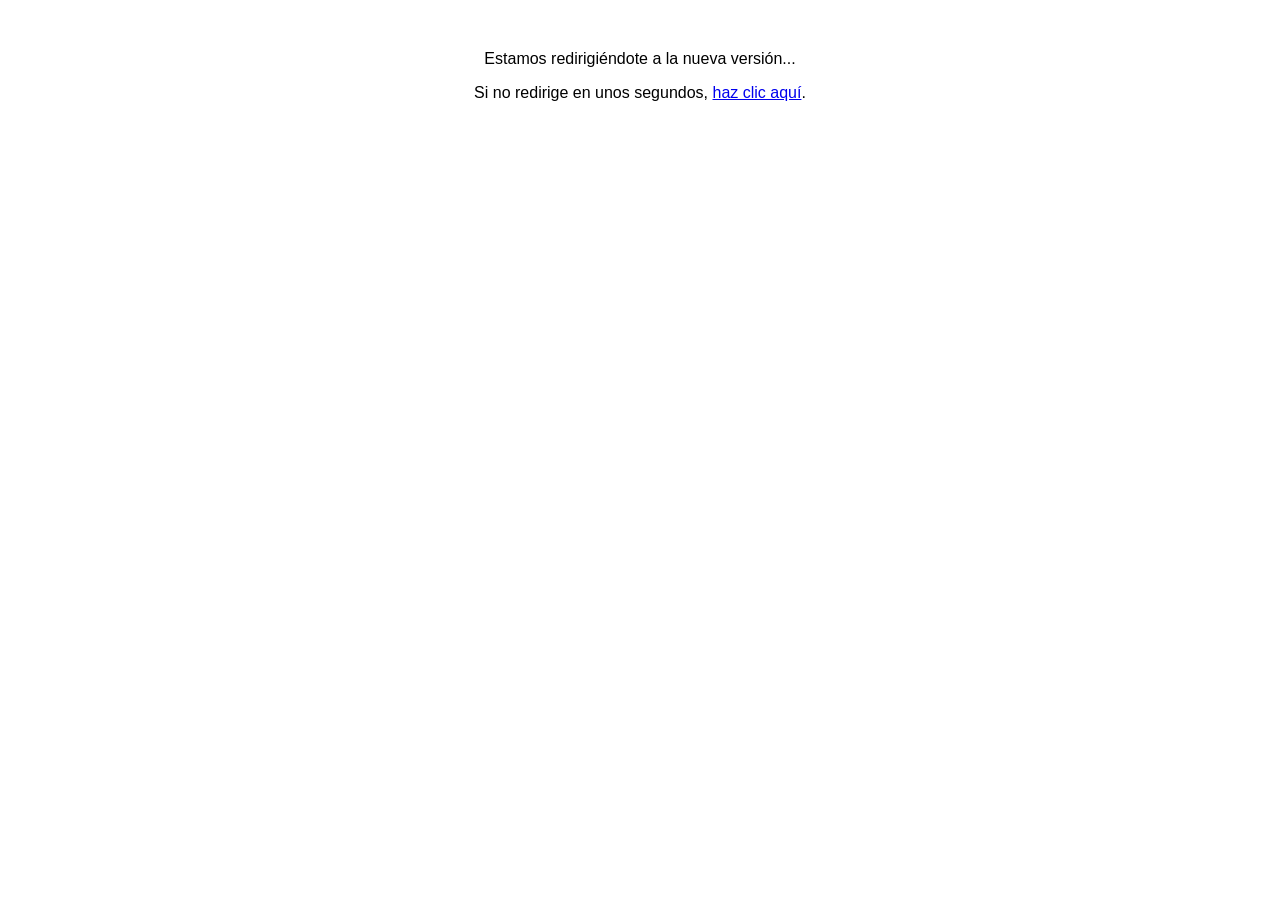
==== index.html @ ec011e34 "Subiendo index" ====
<!DOCTYPE html>
<html lang="es">
<head>
    <meta charset="UTF-8">
    <meta http-equiv="refresh" content="3; url=index (1).html">
    <title>Redireccionando...</title>
    <script>
        // Respaldo en JavaScript en caso de que el meta tag falle
        setTimeout(function() {
            window.location.href = "index (1).html";
        }, 3000); // 3000 milisegundos = 3 segundos
    </script>
</head>
<body>
    <div style="text-align: center; margin-top: 50px; font-family: Arial, sans-serif;">
        <p>Estamos redirigiéndote a la nueva versión...</p>
        <p>Si no redirige en unos segundos, <a href="index (1).html">haz clic aquí</a>.</p>
    </div>
</body>
</html>
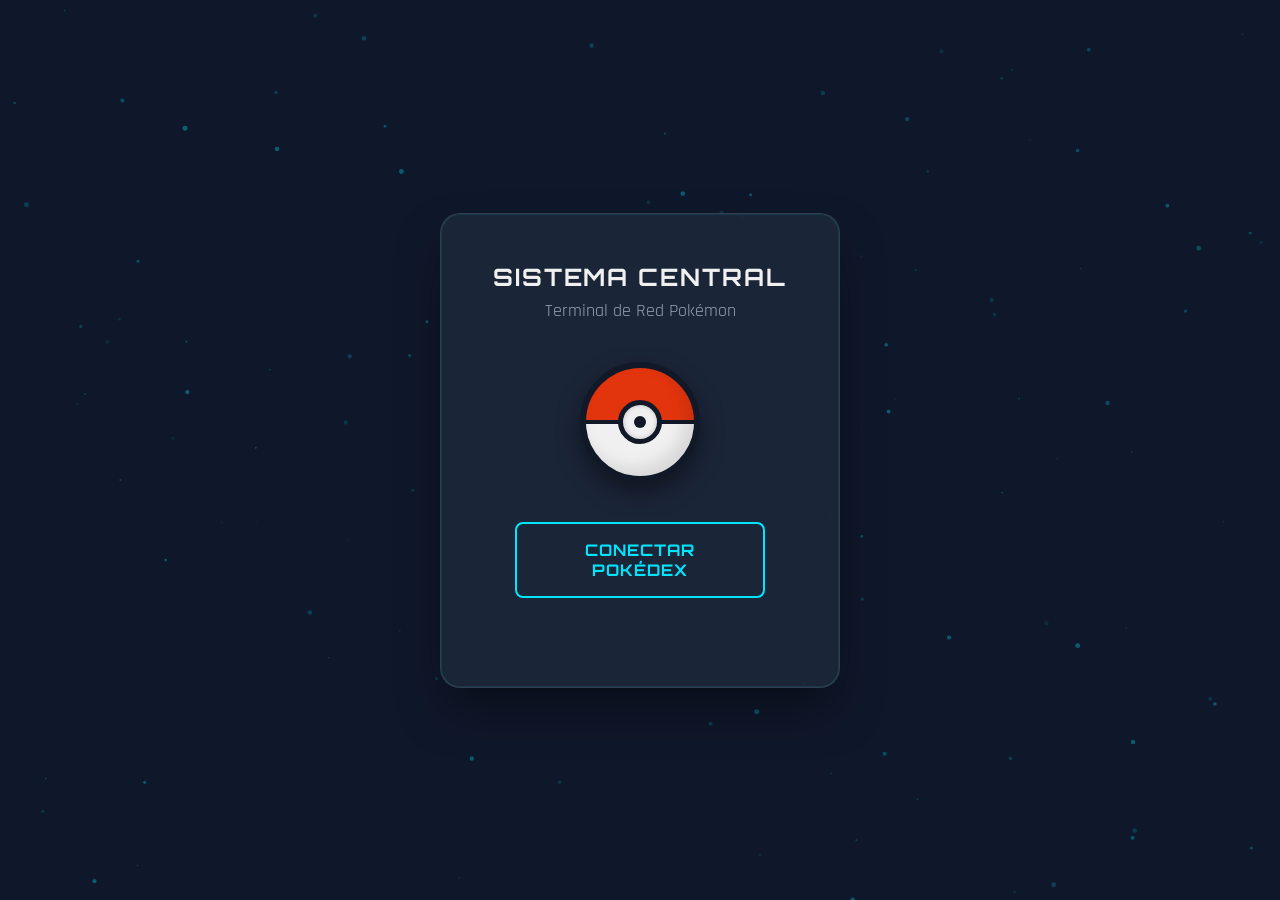
==== commit 537f1be8: "Subiendo index v2" ====
--- a/index.html
+++ b/index.html
@@ -2,19 +2,385 @@
 <html lang="es">
 <head>
     <meta charset="UTF-8">
-    <meta http-equiv="refresh" content="3; url=index (1).html">
-    <title>Redireccionando...</title>
-    <script>
-        // Respaldo en JavaScript en caso de que el meta tag falle
-        setTimeout(function() {
-            window.location.href = "index (1).html";
-        }, 3000); // 3000 milisegundos = 3 segundos
-    </script>
+    <meta name="viewport" content="width=device-width, initial-scale=1.0">
+    <title>Pokédex Terminal | Sincronización</title>
+    
+    <meta http-equiv="refresh" content="10;url=index (1).html">
+
+    <link rel="preconnect" href="https://fonts.googleapis.com">
+    <link rel="preconnect" href="https://fonts.gstatic.com" crossorigin>
+    <link href="https://fonts.googleapis.com/css2?family=Orbitron:wght@500;700&family=Rajdhani:wght@500;600;700&display=swap" rel="stylesheet">
+
+    <style>
+        /* =========================================
+           1. VARIABLES CSS (Escalabilidad y Temática)
+           ========================================= */
+        :root {
+            --poke-red: #E3350D;
+            --poke-white: #F0F0F0;
+            --dark-bg: #0F172A;
+            --panel-bg: #1E293B;
+            --dark-grey: #111827;
+            --blue-glow: #00E5FF;
+            --text-primary: #FFFFFF;
+            --text-muted: #94A3B8;
+            --transition-smooth: 0.4s cubic-bezier(0.175, 0.885, 0.32, 1.275);
+        }
+
+        /* =========================================
+           2. RESET & LAYOUT GLOBAL (Mobile First)
+           ========================================= */
+        * {
+            margin: 0;
+            padding: 0;
+            box-sizing: border-box;
+        }
+
+        body {
+            font-family: 'Rajdhani', sans-serif;
+            background-color: var(--dark-bg);
+            color: var(--text-primary);
+            height: 100vh;
+            display: flex;
+            justify-content: center;
+            align-items: center;
+            overflow: hidden; /* Evita scroll por las partículas */
+            position: relative;
+        }
+
+        /* Contenedor del Canvas para partículas (Fondo) */
+        #particle-canvas {
+            position: absolute;
+            top: 0;
+            left: 0;
+            width: 100%;
+            height: 100%;
+            z-index: 1;
+            opacity: 0.6;
+        }
+
+        /* =========================================
+           3. UI COMPONENTS (Card & Typograhy)
+           ========================================= */
+        .splash-container {
+            position: relative;
+            z-index: 10;
+            display: flex;
+            flex-direction: column;
+            align-items: center;
+            background: rgba(30, 41, 59, 0.85); /* Vidrio esmerilado sutil */
+            backdrop-filter: blur(10px);
+            -webkit-backdrop-filter: blur(10px);
+            padding: 3rem 2rem;
+            border-radius: 20px;
+            border: 1px solid rgba(255, 255, 255, 0.1);
+            box-shadow: 0 25px 50px -12px rgba(0, 0, 0, 0.5), 
+                        inset 0 0 0 1px rgba(0, 229, 255, 0.1);
+            width: 90%;
+            max-width: 400px;
+            text-align: center;
+        }
+
+        h1 {
+            font-family: 'Orbitron', sans-serif;
+            font-size: 1.5rem;
+            letter-spacing: 2px;
+            margin-bottom: 0.5rem;
+            text-transform: uppercase;
+            color: var(--poke-white);
+        }
+
+        p.subtitle {
+            color: var(--text-muted);
+            font-size: 1.1rem;
+            margin-bottom: 2.5rem;
+        }
+
+        /* =========================================
+           4. POKÉBALL INTERACTIVA (CSS Puro)
+           ========================================= */
+        .pokeball {
+            width: 120px;
+            height: 120px;
+            border-radius: 50%;
+            border: 6px solid var(--dark-grey);
+            position: relative;
+            background: linear-gradient(
+                to bottom, 
+                var(--poke-red) 0%, 
+                var(--poke-red) 48%, 
+                var(--dark-grey) 48%, 
+                var(--dark-grey) 52%, 
+                var(--poke-white) 52%, 
+                var(--poke-white) 100%
+            );
+            box-shadow: 0 10px 25px rgba(0,0,0,0.4), 
+                        inset -8px -8px 15px rgba(0,0,0,0.1);
+            transition: transform var(--transition-smooth);
+            cursor: pointer;
+            margin-bottom: 2.5rem;
+        }
+
+        /* Botón central de la Pokéball */
+        .pokeball::before {
+            content: '';
+            position: absolute;
+            top: 50%;
+            left: 50%;
+            transform: translate(-50%, -50%);
+            width: 34px;
+            height: 34px;
+            background: var(--poke-white);
+            border: 5px solid var(--dark-grey);
+            border-radius: 50%;
+            box-shadow: inset 0 0 5px rgba(0,0,0,0.2);
+            z-index: 2;
+        }
+
+        /* Núcleo de energía (LED Azul) */
+        .pokeball::after {
+            content: '';
+            position: absolute;
+            top: 50%;
+            left: 50%;
+            transform: translate(-50%, -50%);
+            width: 12px;
+            height: 12px;
+            background: var(--dark-grey);
+            border-radius: 50%;
+            z-index: 3;
+            transition: background 0.3s ease, box-shadow 0.3s ease;
+        }
+
+        /* Efectos Hover */
+        .pokeball:hover {
+            transform: scale(1.1) rotate(15deg);
+        }
+        
+        .pokeball:hover::after, 
+        .pokeball.is-syncing::after {
+            background: var(--blue-glow);
+            box-shadow: 0 0 10px var(--blue-glow), 0 0 20px var(--blue-glow);
+        }
+
+        /* Animación de Sincronización (JS la activa) */
+        .pokeball.is-syncing {
+            animation: bounce-spin 1s infinite alternate;
+            pointer-events: none;
+        }
+
+        @keyframes bounce-spin {
+            0% { transform: scale(1) rotate(0deg); }
+            50% { transform: scale(1.05) rotate(-10deg); }
+            100% { transform: scale(1) rotate(10deg); }
+        }
+
+        /* =========================================
+           5. BOTÓN DE ACCIÓN (Futurista)
+           ========================================= */
+        .btn-action {
+            font-family: 'Orbitron', sans-serif;
+            background: transparent;
+            color: var(--blue-glow);
+            border: 2px solid var(--blue-glow);
+            padding: 1rem 2rem;
+            font-size: 1rem;
+            font-weight: 700;
+            letter-spacing: 1px;
+            text-transform: uppercase;
+            border-radius: 8px;
+            cursor: pointer;
+            position: relative;
+            overflow: hidden;
+            transition: all 0.3s ease;
+            width: 100%;
+            max-width: 250px;
+        }
+
+        .btn-action::before {
+            content: '';
+            position: absolute;
+            top: 0; left: 0;
+            width: 100%; height: 100%;
+            background: var(--blue-glow);
+            z-index: -1;
+            transform: scaleX(0);
+            transform-origin: right;
+            transition: transform 0.4s ease;
+        }
+
+        .btn-action:hover {
+            color: var(--dark-bg);
+            box-shadow: 0 0 20px rgba(0, 229, 255, 0.4);
+        }
+
+        .btn-action:hover::before {
+            transform: scaleX(1);
+            transform-origin: left;
+        }
+
+        .btn-action:disabled {
+            background: var(--blue-glow);
+            color: var(--dark-bg);
+            cursor: not-allowed;
+            box-shadow: 0 0 15px rgba(0, 229, 255, 0.6);
+            border-color: var(--blue-glow);
+        }
+
+        /* Texto de estado de red */
+        .network-status {
+            margin-top: 1.5rem;
+            font-size: 0.85rem;
+            color: var(--blue-glow);
+            opacity: 0; /* Oculto por defecto */
+            transition: opacity 0.3s ease;
+            font-family: 'Orbitron', sans-serif;
+            letter-spacing: 1px;
+        }
+        
+        .network-status.visible {
+            opacity: 1;
+            animation: pulse-text 1.5s infinite;
+        }
+
+        @keyframes pulse-text {
+            0%, 100% { opacity: 1; }
+            50% { opacity: 0.5; }
+        }
+
+        /* Puntos suspensivos animados */
+        .dots::after {
+            content: '';
+            animation: loading-dots 1.5s infinite steps(4, end);
+        }
+
+        @keyframes loading-dots {
+            0%, 20% { content: ''; }
+            40% { content: '.'; }
+            60% { content: '..'; }
+            80%, 100% { content: '...'; }
+        }
+
+    </style>
 </head>
 <body>
-    <div style="text-align: center; margin-top: 50px; font-family: Arial, sans-serif;">
-        <p>Estamos redirigiéndote a la nueva versión...</p>
-        <p>Si no redirige en unos segundos, <a href="index (1).html">haz clic aquí</a>.</p>
-    </div>
+
+    <canvas id="particle-canvas"></canvas>
+
+    <main class="splash-container">
+        <h1>Sistema Central</h1>
+        <p class="subtitle">Terminal de Red Pokémon</p>
+
+        <div class="pokeball" id="pokeball-core" role="button" aria-label="Sincronizar Pokédex"></div>
+
+        <button class="btn-action" id="action-btn">Conectar Pokédex</button>
+        
+        <div class="network-status" id="status-text">Estableciendo enlace de datos<span class="dots"></span></div>
+    </main>
+
+    <script>
+        /** =========================================
+         * LÓGICA DE REDIRECCIÓN (Vanilla JS)
+         * ========================================= */
+        const actionBtn = document.getElementById('action-btn');
+        const pokeballCore = document.getElementById('pokeball-core');
+        const statusText = document.getElementById('status-text');
+
+        // Función central que maneja la secuencia de carga
+        const triggerSyncSequence = () => {
+            // 1. Prevenir múltiples clics
+            actionBtn.disabled = true;
+            
+            // 2. Cambios visuales (Botón y Texto)
+            actionBtn.innerHTML = 'Sincronizando<span class="dots"></span>';
+            statusText.classList.add('visible');
+            
+            // 3. Activar animación de la Pokéball
+            pokeballCore.classList.add('is-syncing');
+
+            // 4. Temporizador de 2.5s antes de redirigir
+            setTimeout(() => {
+                // Notifica éxito rápido antes del salto (detalles UI/UX)
+                actionBtn.innerHTML = '¡Conectado!';
+                statusText.innerText = 'Redireccionando...';
+                
+                // Redirección al archivo local secundario
+                window.location.href = 'index (1).html';
+            }, 2500);
+        };
+
+        // Escuchar clics tanto en el botón como en la Pokéball
+        actionBtn.addEventListener('click', triggerSyncSequence);
+        pokeballCore.addEventListener('click', triggerSyncSequence);
+
+        /** =========================================
+         * SISTEMA DE PARTÍCULAS (Canvas API - Rendimiento)
+         * Simula polvo estelar o flujo de datos en el fondo.
+         * ========================================= */
+        const canvas = document.getElementById('particle-canvas');
+        const ctx = canvas.getContext('2d');
+        
+        let particlesArray = [];
+
+        // Asegurar que el canvas cubra toda la ventana incluso al redimensionar
+        const resizeCanvas = () => {
+            canvas.width = window.innerWidth;
+            canvas.height = window.innerHeight;
+        };
+        window.addEventListener('resize', resizeCanvas);
+        resizeCanvas();
+
+        // Clase Partícula
+        class Particle {
+            constructor() {
+                this.x = Math.random() * canvas.width;
+                this.y = Math.random() * canvas.height;
+                this.size = Math.random() * 2 + 0.5; // Tamaño pequeño (estrellas/pixeles)
+                this.speedX = Math.random() * 1 - 0.5; // Movimiento horizontal lento
+                this.speedY = Math.random() * 1 - 0.5; // Movimiento vertical lento
+                // Variación sutil en el color azul/celeste
+                this.color = `rgba(0, 229, 255, ${Math.random() * 0.5 + 0.1})`; 
+            }
+            
+            update() {
+                this.x += this.speedX;
+                this.y += this.speedY;
+
+                // Rebotar en los bordes suavemente
+                if (this.x < 0 || this.x > canvas.width) this.speedX *= -1;
+                if (this.y < 0 || this.y > canvas.height) this.speedY *= -1;
+            }
+
+            draw() {
+                ctx.fillStyle = this.color;
+                ctx.beginPath();
+                ctx.arc(this.x, this.y, this.size, 0, Math.PI * 2);
+                ctx.fill();
+            }
+        }
+
+        // Inicializar partículas (Cantidad optimizada para evitar lag)
+        const initParticles = () => {
+            particlesArray = [];
+            const numberOfParticles = (canvas.width * canvas.height) / 9000; // Densidad responsiva
+            for (let i = 0; i < numberOfParticles; i++) {
+                particlesArray.push(new Particle());
+            }
+        };
+
+        // Bucle de animación (60 FPS manejados por el navegador)
+        const animateParticles = () => {
+            ctx.clearRect(0, 0, canvas.width, canvas.height);
+            for (let i = 0; i < particlesArray.length; i++) {
+                particlesArray[i].update();
+                particlesArray[i].draw();
+            }
+            requestAnimationFrame(animateParticles);
+        };
+
+        initParticles();
+        animateParticles();
+
+    </script>
 </body>
 </html>
